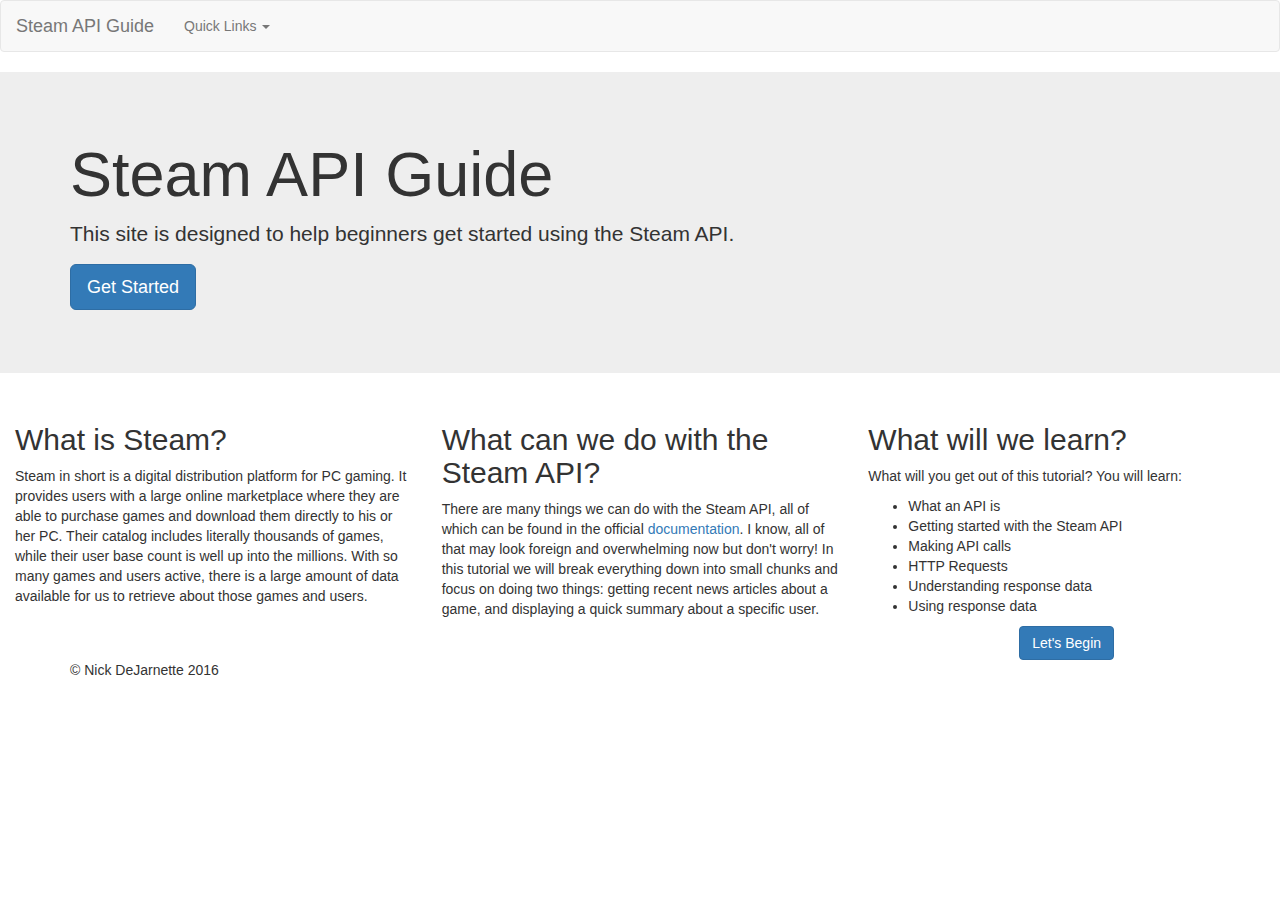
==== index.html @ b73cdc0a "Adding project files" ====
<!DOCTYPE html>
<html lang="en">
<head>
    <meta charset="UTF-8">
    <title>Steam API Tutorial</title>
    <link rel="stylesheet" type="text/css" href="http://netdna.bootstrapcdn.com/bootstrap/3.1.1/css/bootstrap.min.css">
    <link rel="stylesheet" href="css/styles.css" type="text/css">   
</head>
<body>
  <!--default navigation bar-->
  <nav class="navbar navbar-default">
  <div class="container-fluid">
    <div class="navbar-header">
      <button type="button" class="navbar-toggle collapsed" data-toggle="collapse" data-target="#bs-example-navbar-collapse-1" aria-expanded="false">
        <span class="sr-only">Toggle navigation</span>
        <span class="icon-bar"></span>
        <span class="icon-bar"></span>
        <span class="icon-bar"></span>
      </button>
      <a class="navbar-brand" href="#">Steam API Guide</a>
    </div>

    <div class="collapse navbar-collapse" id="bs-example-navbar-collapse-1">
      <ul class="nav navbar-nav">
        <li class="dropdown">
          <a href="#" class="dropdown-toggle" data-toggle="dropdown" role="button" aria-haspopup="true" aria-expanded="false">
          Quick Links <span class="caret"></span></a>
          <ul class="dropdown-menu">
            <li><a href="api-rundown.html">What is an API</a></li>
            <li><a href="getting-started.html">Getting Started with Steam</a></li>
            <li><a href="api-calls.html">Making API calls</a></li>
            <li><a href="http-requests.html">HTTP Requests</a></li>
            <li><a href="json-data.html">Understanding response data</a></li>
            <li><a href="accessing-data.html">Using API response data</a></li>
          </ul>
        </li>
      </ul> 
    </div><!-- /.navbar-collapse -->
  </div><!-- /.container-fluid -->
</nav>
   
<div class="jumbotron">
 <div class="container">
    <h1>Steam API Guide</h1>
    <p>This site is designed to help beginners get started using the Steam API.</p>
  <p><a class="btn btn-primary btn-lg" href="api-rundown.html" role="button">Get Started</a></p>   
 </div> 
</div>
 
<div class="container-fluid">
<div class="row">
 <div class="col-md-4">
    <h2>What is Steam?</h2>
        <p>Steam in short is a digital distribution platform for PC gaming. It provides users with a large online marketplace where they are able to purchase games and download them directly to his or her PC. Their catalog includes literally thousands of games, while their user base count is well up into the millions. With so many games and users active, there is a large amount of data available for us to retrieve about those games and users.</p>
 </div>
 <div class="col-md-4">
    <h2>What can we do with the Steam API?</h2>
        <p>There are many things we can do with the Steam API, all of which can be found in the official <a href="https://developer.valvesoftware.com/wiki/Steam_Web_API">documentation</a>. I know, all of that may look foreign and overwhelming now but don't worry! In this tutorial we will break everything down into small chunks and focus on doing two things: getting recent news articles about a game, and displaying a quick summary about a specific user.</p>
 </div>
 <div class="col-md-4">
    <h2>What will we learn?</h2>
        <p>What will you get out of this tutorial? You will learn:</p>
            <ul>
                <li>What an API is</li>
                <li>Getting started with the Steam API</li>
                <li>Making API calls</li>
                <li>HTTP Requests</li>
                <li>Understanding response data</li>
                <li>Using response data</li>
            </ul>
                      
    <div style="text-align: center">
        <a href="api-rundown.html" type="button" class="btn btn-primary">Let's Begin</a>
    </div>
    
 </div>
</div>
</div>
  
  <div id="footer">
    <div class="container">
        <p>&copy; Nick DeJarnette 2016</p>
    </div>
</div>
   
<script src="http://ajax.googleapis.com/ajax/libs/jquery/1.11.0/jquery.min.js"></script>
<script src="http://netdna.bootstrapcdn.com/bootstrap/3.1.1/js/bootstrap.min.js"></script>
</body>
</html>
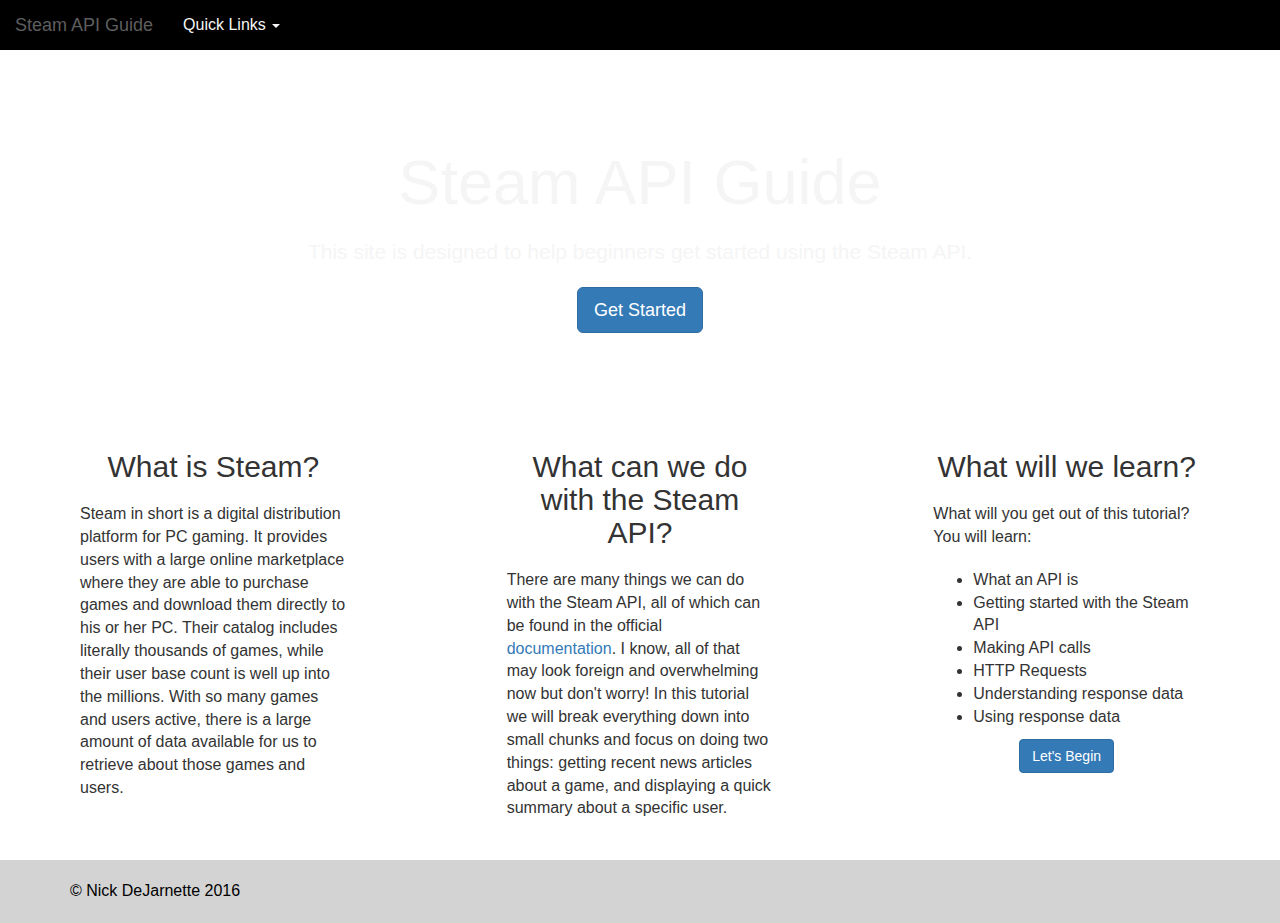
==== commit c8b9fdcf: "Home links added" ====
--- a/index.html
+++ b/index.html
@@ -17,7 +17,7 @@
         <span class="icon-bar"></span>
         <span class="icon-bar"></span>
       </button>
-      <a class="navbar-brand" href="#">Steam API Guide</a>
+      <a class="navbar-brand" href="index.html">Steam API Guide</a>
     </div>
 
     <div class="collapse navbar-collapse" id="bs-example-navbar-collapse-1">
--- a/css/styles.css
+++ b/css/styles.css
@@ -0,0 +1,80 @@
+.jumbotron {
+    background: url("../images/programming.jpg");
+    background-size: cover;
+    height: 350px;
+}
+
+body {
+    font-size: 16px;
+    
+}
+
+.jumbotron .container {
+    color: whitesmoke;
+    padding-top: 30px;
+    text-align: center;
+}
+
+.navbar-default {
+    margin-bottom: 0px;
+    background-color: black;
+    border: none;
+    border-radius: 0px;
+}
+
+.navbar-default .navbar-brand {
+    color: whitesmoke;
+}
+
+.navbar-default .navbar-nav>li>a {
+    color: whitesmoke;
+}
+
+.navbar-default .navbar-nav>li>a:hover, .navbar-default .navbar-nav>li>a:focus {
+    color: gray;
+}
+
+h2 {
+    text-align: center;
+}
+
+.col-md-4 {
+    padding-left: 80px;
+    padding-right: 80px;
+}
+
+#footer {
+    color: black;
+    background-color: lightgray;
+    margin-top: 20px;
+}
+
+p {
+    margin-top: 20px;
+    margin-bottom: 20px;
+}
+
+tr {
+    border: inset 5px;
+}
+
+td {
+    border: inset 5px;
+    padding: 5px;
+}
+
+table {
+    margin: auto;
+}
+
+td:nth-child(1) {
+    font-weight: bold;
+}
+
+span {
+    font-weight: bold;
+}
+
+.well {
+  border: inset 1px;
+}